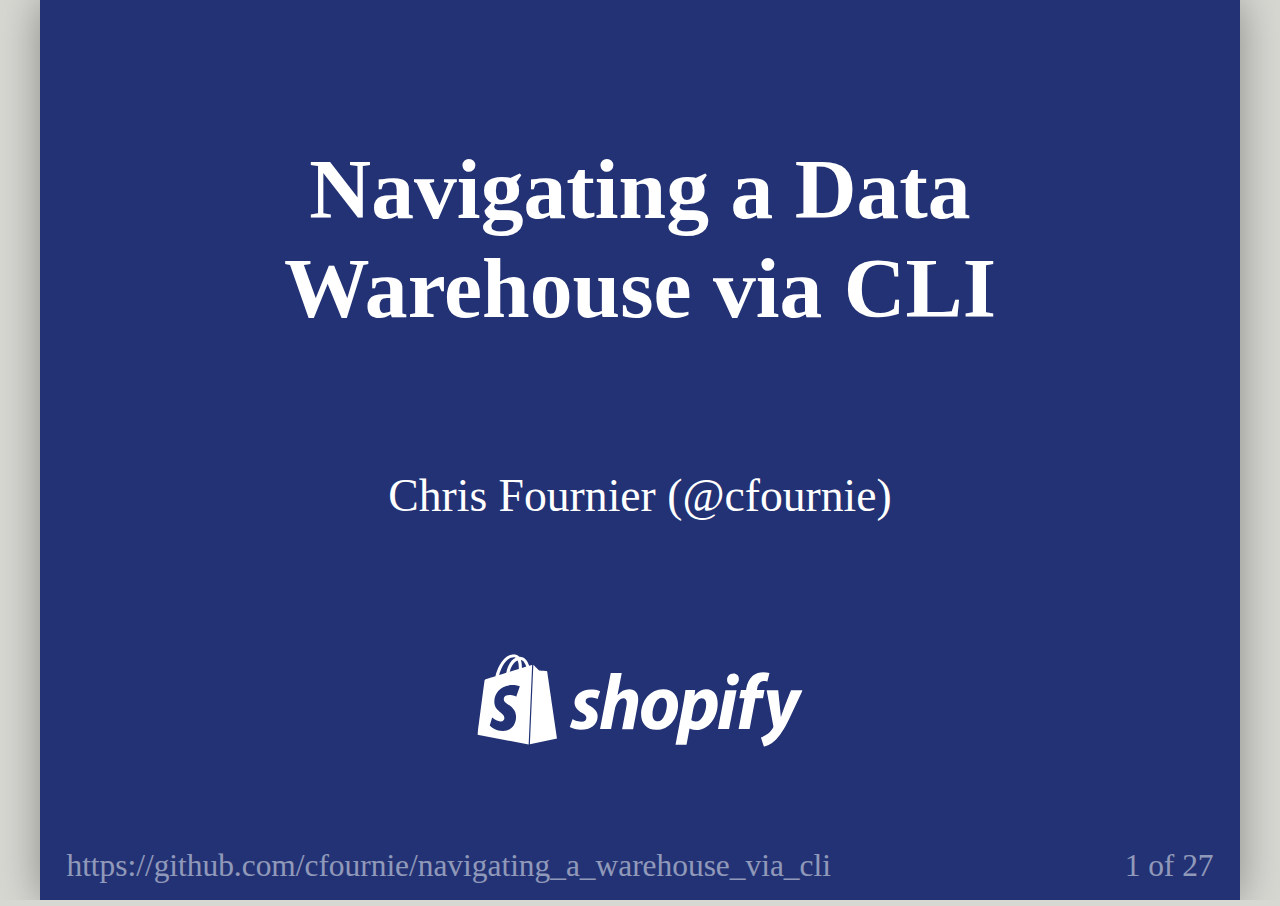
==== slides/slides.html @ d0359b07 "Move data warehouse line" ====
<!DOCTYPE html>
<html>
  <head>
    <title>Title</title>
    <meta charset="utf-8">
    <style>
      body {
        font-family: 'Roboto';
      }
      h1, h2, h3 {
        font-family: 'Roboto';
        font-weight: bold;
        color: #FFFFFF;
      }
      .remark-code, .remark-inline-code { font-family: 'Ubuntu Mono'; }
      .remark-code {
        font-size:0.8em;
      }
      .remark-slide-content {
        background-color: #223274;
        color: #FFFFFF;
        background-size: auto 100%;
        font-size: 2.7em;
        padding: 1em 2em 1em 2em;
      }
      .remark-slide-content h3 {
        font-size: 1em;
      }
      .remark-slide-content h2 {
        font-size: 1.2em;
      }
      .remark-slide-content h1 {
        font-size: 1.5em;
      }      
      .remark-slide-content a {
        color: #FFFFFF;
      }
      .remark-slide-container {
      visibility: hidden;
          display: initial;
      }
      .remark-visible {
          visibility: visible;
      }
      em {
        color: #fb8b8a;
        font-style:normal;
      }
      .statistic {
        font-size: 2em;
        font-weight: bold;
        color: #44bebf;
      }
      .footer {
        position: absolute;
        bottom: 12px;
        left: 20px;
        opacity: .5;
        font-size: 0.55em;
      }
      .remark-slide-number {
        font-size: 0.55em;
      }
      td, th {
        padding: 0 6pt;
      }
    </style>

    <link rel="stylesheet" href="./mermaid.dark.css">
  </head>
  <body>
    <textarea id="source">

layout: true
class: center, middle


<div class="footer"><code>https://github.com/cfournie/navigating_a_warehouse_via_cli</code></div>


---


# Navigating a Data Warehouse via CLI
<br>
<span style="font-size: 0.8em">Chris Fournier (@cfournie)</span>
<br><br><br>
<img src="./shopify_monotone_white.svg" height="70pt" />

???

Hi, I'm Chris Fournier, I work at Shopify, and I'm going to talk to you about some simple scripts we wrote to navigate our data warehouse and the UNIX tools that we combine them with to get the most out of them.

In case you haven't heard of Shopify...


---

background-color: #FFFFFF
background-image: url(./frontpage.png)
background-position: center
background-repeat: no-repeat


???

... we provide a platform for people to sell products online or in person.

And the specific team that I work on develops software for and maintains a data warehouse ...

---


## Data Warehouse

*Platform* to collect, store, analyze, and report on *data*

???

... or a platform used to collect, store, analyze, and report on data collected from our systems.

Our analysts use it to answer questions about the performance of Shopify as a business, our products, and our features.


---


<h3 style="margin: 0.5em 0 0.5em 0">Gross Merchandise Volume</h3>

<img src="./gmv.png" height="440pt" />

???

One example of a question that we try to answer for Shopify as a whole is:

"What is the total value of everything sold through our platform?"

Or Gross Merchandise Volume (GMV).

That's one of the metrics that we use as a company to gauge our success.

This is not a trivial number to calculate given the volume of orders and transactions that we process for our merchants and what we join this dataset against to be able to break this number down by payment gateway, industry, monthly recurring revenue, etc. In 2016 alone we had over $15 billion dollars worth of GMV and that's a lot of rows. We're also continuously processing data to keep these numbers up to date.

But from a broad technical perspective, how is this data processed?


Sources:
https://www.slideshare.net/SolmazShahalizadeh/building-a-financial-data-warehouse-a-lesson-in-empathy
https://s2.q4cdn.com/024715446/files/doc_presentations/2017/11/Investor-Deck-Q3-2017.pdf


---
class: center, middle


## Batch jobs

### (E)xtract (T)ransform (L)oad

<div class="mermaid" margin>
graph LR
    A(Extract<br>Orders)-->C(Transform to<br>GMV per Shop)
    B(Extract<br>Transactions)-->C
    C-->D(Load to Database)
</div>

<br><br><br>


???

We predominantly run ETL jobs every few hours that:
  - Extract batches of data from operational systems (like MySQL)
  - Transform that extracted data into a datasets (for example "GMV per shop"), and then
  - Load that into a database for analysts to issue queries against and create reports upon

The batch jobs that we run in our warehouse are written mostly in Python on top of PySpark by our analysts (sometimes with the help of our engineers). The number of these batch jobs, their implementations, and whether a job reads a specific dataset or not changes frequently, making it difficult to keep an up to date picture of how everything works in ones head. How frequently do our jobs change?


---


## Development speed

.center[
<span style="float:left; font-size: 0.9em; width:50%">
<span class="statistic">1100+</span><br>
ETL jobs<br>(as of Nov 1017)
</span>

<span style="float:right; font-size: 0.9em; width:50%">
<span class="statistic">15.2</span><br>
Deploys per day<br>on avg (±8.6 std dev)
</span>
]

<br><br><br><br>



???

As of Nov this year we have over 1100+ job implementations, and on average we deploy about 15 different versions of these jobs per day.

The engineering team that I work on not only maintains the platform and frameworks that these jobs run on, but also helps our analysts maintain their jobs and the integrity of the data that they produce.

To help make sure that these jobs are working, and to see which jobs/datasets are affected by bugs that pop up, we need to be able to navigate this ever-changing set of jobs, their implementations, and the relationships between them to debug issues.

How do we do that?


---


background-color: #FFFFFF
background-image: url(./hue_workflow.png)
background-position: center
background-repeat: no-repeat


???

One way that we navigate our jobs is through a Django app called Hue. It's a very handy way to visualize groups of jobs (which we refer to as flows) and the jobs themselves.


---


background-color: #FFFFFF
background-image: url(./hue_workflows.png)
background-position: center
background-repeat: no-repeat

???

Hue can also show lists of jobs that are completed or being run by our scheduler, Oozie.

One downside to using Hue is that we can't search by all of our job metadata, like where a job reads/writes, which team maintains it, how often it runs, what resources it uses, etc. This is an obstacle when we're trying to explore our jobs, understand how they're related, and break them down by their properties to see if a bug applies to them or not.

So how can we gain access to more metadata to search through?


---

       
### Search YAML schedule definitions


<div style="margin: auto;width: 100%;font-size: 0.85em">
.left[
```yaml
gross-merchandise-volume-flow:
  frequency: 2h
  owner: team@example.com

  compute-gmv-job:
    resource_class: xxlarge
    executable: jobs/compute_gmv.py
    inputs:
      - /data/raw/orders/
      - /data/raw/transactions/
    output: /data/frontroom/gmv-facts/
  
  extract-orders-job:
    ...
```
]
</div>

???

Well, the metadata that we use to schedule our jobs is all contained within YAML files in our git repository alongside the job implementations. These YAML files are at most 20 minutes newer than what's actually running in production, so they're a reliable approximation for the metadata in our scheduler. We can just search these YAML files to learn more about our jobs.

Here's an example of what that YAML looks like. This is the "gross-merchandise-volume-flow" group of jobs that I showed you a graph of earlier, it:
- Runs every 2 hours
- Has a team that owns it
- There's a "compute-gmv-job" job that:
  - Uses a lot of resources
  - Is implemented by a specific Python script
  - Takes "orders" and "transactions" as input, and
  - Outputs a dataset on GMV

There are other jobs that are part of this flow as well, for example the "extract-orders-job", and others not shown for brevity.

Using an editor we can browse this YAML to view metadata, but except for finding details for specific jobs and some basic aggregate statistics (like using your editor's "find" functionality and seeing the number of occurrences of something), there's not a lot of analytical power here, and remember that we have over 1100 jobs that consume each others outputs.

When we find a bug, they usually apply to a set of jobs that all share some similar properties. We need to be able to query our schedule to identify these similar jobs and then find all data that is produced directly or indirectly by them and fix both the jobs and sometimes their data.

YAML has the metadata that we want, but it's not lain out in an easy to consume way.


---


### Tables of metadata

<div style="font-size:0.6em">
.left[
Workflow (group)   | Freq. (h) | Job     | Resources | Etc.
--------------------- | ------------- | ------- | --------- | ---
abiding-poetry        |6  |comp            |small    | ...
abiding-poetry        |6  |defeated  |medium   |
abiding-poetry        |6  |kind-big             |xxlarge  |
abiding-poetry        |6  |load-com       |small    |
abiding-poetry        |6  |load-kind-big        |xlarge   |
abiding-poetry        |6  |swift-energy         |medium   |
confused-indy  |7  |eight         |small    |
confused-indy  |7  |load-eight    |small    |
confused-indy  |7  |load-two-orig    |small    |
confused-indy  |7  |luxury-med     |xlarge   |
]
</div>

<br><br><br>


???

What we really want is to view our job metadata as a table so that we can filter job rows by one or more columns to find the jobs and their datasets affected by a bug.


---


### Parse and print metadata

<div style="margin: auto;width: 100%">
.left[
```python
for flow in flows:
    for job in flow.jobs:
        print('\t'.join((
            flow.name,
            str(flow.frequency),
            job.name,
            job.resource_class.value,
            job.output
        )))
```
]
</div>


???

Thankfully, the YAML files that contain our metadata are in the same repository as our Python job implementations and scheduling code, so we can reuse our existing parsers and make a script to generate this table!

Let's just parse this schedule and print to the console one row of tab-separated values at a time.

I can't show you our actual schedule, but I can show you an automatically generated one, and you can visit the git repo at the bottom of these slides and follow along if you like. Here's a snippet from the `jobs.py` script.

First it iterates over each flow, or group of jobs, and then each job within. Then it prints the flow name, schedule frequency (in hours), the job name, resources it uses, and its output.

There's a lot of other metadata that we could print, like the owning team, job implementation file, inputs, etc. but I'm skipping that in this presentation for brevity.

This will print the information that I just showed you in the previous slide.

Note that I'm printing the flow name and frequency repeatedly, once for each of the flow's jobs. If this were a database table, it would be bad to design a denormalized table like this, but in the terminal, pre joining what could be two tables like this will make filtering jobs by properties that they inherit from flows easier. Denormalized tables are your friend on the CLI.

So, what does this table look like on the CLI?


---


???

```shell
python jobs.py
```

Not bad, but it's a little hard to distinguish the columns. Is there anything that can help us pretty-print this table?

We could change our Python script to format our columns with variable whitespace so that the table is nice and easy to read. There are some great libraries for formatting output like this, `tabulate` for example, but let's keep our script simple and just output tab-separated values. It's currently making an on-demand TSV file for us and writing it to stdout, there must be some UNIX tools that can take advantage of this.

Yes, yes there are, for example there's a handy little tool called `column` that we can use to format our whitespace for us. All we need to do is generate our output and then pipe it to the column program like so:

```shell
python jobs.py | column -t
```

And look at that, we have a nicely formatted table that we can look at!

But what was that piping wizardry that I just mentioned?

Pipes are the glue that UNIX-like operating systems (like OSX) provide you to combine programs together by passing output through them.


---


## What is piping?
.left[
```shell
python jobs2.py | column -t
```
]

<div class="mermaid">
graph LR
    A[<em><b>python jobs2.py</b></em><br>stdin=stdin<br>stdout=pipefile write]-->C(pipe file)
    C-->D[<em><b>column -t</b></em><br>stdin=pipefile read<br>stdout=stdout]
</div>

<span style="font-size:0.5em; opacity:0.5">
https://brandonwamboldt.ca/how-linux-pipes-work-under-the-hood-1518/
</span>

???

Here's the command that I just ran. It's generating tab-separated values and passing them directly to the column program which then prints them to `stdout` which we see in our terminal. This chaining is called a pipeline.

Roughly how this works is:
1. Bash creates a special in-memory pipe file in the pipe filesystem
2. Bash then forks twice to create two child processes, one for the python program and one for column program
3. Bash then sets python's stdout (where it writes output to) to the write end of the pipe file
4. Bash then sets column's stdin (where it reads input from) to the read end of that same pipe file
5. Both processes then start and run roughly in parallel writing and reading from that pipefile, blocking on write when the pipefile is full or blocking on read when it's empty,
6. Stopping usually when they're done writing or reading output.

This lets us create a very simple Python script that just creates raw tab-separated output that we can then pipe to other UNIX programs to massage into our desired forms. By keeping the output simple we don't make assumptions about output and don't narrow the possibilities of what we can use this output for; we do one thing and we do that well: create tab-separated metadata.

And the best part of all of this is that with pipelines, we get to spread work over multiple concurrent processes without writing any threading code ;)

Now all I've shown you so far is how to show a table. That's still not very useful for navigating our warehouse of 1100 jobs. What other UNIX tools are available to us and what can we use them for?


---


???

Well, for starters, if we want to throw some columns away, there's a tool called cut. We can use that to take our large table and narrow it down to just the flow name and job name columns:

```shell
python jobs.py | cut -f1 -f3
```

That's still just so-far a display-related tool, what about some real analytics, what about filtering?

How do we answer questions like:

"Which jobs use the large resource class?"

For that we can use a tool called "awk" to filter rows and only print them if they meet certain conditions, such as whether the 4th column contains the string "large".

```shell
python jobs.py | awk '$4 == "large"' | column -t
```

"grep" can also be used for filtering, but when you have variable-sized columns, "awk" is easier to work with.

Now that we have filtering, what about some aggregate statistics? Can we count? Yes we can, using the word count program to ask how many lines of filtered output that it sees.

"How many jobs use the large resource class?"

```shell
python jobs.py | awk '$4 == "large"' | wc -l
```

Some of those calls produced a lot of output and sometimes you're going to do something very expensive with that output later, so it would be helpful if we could just peek at a short bit of output. For that, we can use the "head" tool to just get the first 10 lines of output.

```shell
python broken_jobs.py | head
```

Uh oh! There's a garbled stack trace in there. What happened to our table!


---


## Piping to `head`

.left[
```shell
python jobs3.py | head
```
]

<div style="margin: auto;width: 100%; font-size: 0.85em">
.left[
```
Traceback (most recent call last):
  File "jobs3.py", line 13, in <module>
    job.output
BrokenPipeError: [Errno 32] Broken pipe
```
]
</div>

???

Getting rid of some of the output we can see that what we got was a `BrokenPipeError`.

That happened because `head` does something special. Head is reading from the pipe file all the output from the python script up until it sees 10 lines, and then it closes the read end of the pipe file.

But our Python script doesn't know that `head` has had enough and it still wants to write more output to the write end of the pipe file.

If the Python script tries to write output to that pipefile and the OS has closed it, then we get back from the OS an `EPIPE` error which Python wraps for us as a `BrokenPipeError`.

Thankfully though, the OS provides us a way to tell that we should stop writing.


---


## Handling SIGPIPE

<div style="margin: auto;width: 100%;font-size:0.9em">
.left[
```python
import signal

def handle_sigpipe(signum, frame):
    sys.stdout.close()
    sys.exit(0)

signal.signal(signal.SIGPIPE, handle_sigpipe)
```
]
</div>

???

When all file descriptors pointing to the read end of the pipe have been closed, our Python script is sent a signal called SIGPIPE, indicating that the pipe that we were writing to is closed and that we should stop writing to it.

All we need to do in our script is write and register a signal handler that closes the write end of our pipe file (stdout) and exits the program when we receive the SIGPIPE signal.

Now that we've fixed that, what other UNIX tools are there that can help us use these tables to find types of jobs?


---


???

There's a `sort` utility that we can use to sort text by entire rows or by columns which can even re-interpret text as numbers which we can use to answer:

"What are the most frequently-run jobs?"

```shell
python jobs.py | cut -f1-3 | sort -k2n | head
```


There's also a `uniq` utility that can take sorted output and filter out duplicates which we can use to answer:

"Which resource classes are used in the schedule?"

To do that we can use cut to narrow down the output to the column that we're interested in, sort, and then use uniq.

```shell
python jobs.py | cut -f4 | sort | uniq
```

Neat, they're all used, that wasn't incredibly useful, but how frequently are they used? Uniq has that covered as well, with one flag, we can also ask for counts of duplicates in a column.

```shell
python jobs.py | cut -f4 | sort | uniq -c
```

Both uniq and sort are useful on their own, but where they really shine is in an application that I'll show you next.


---


<h3 style="margin: 0.25em 0 0.5em 0">Dataset dependencies & paths</h3>

<div class="mermaid">
graph LR
    A(/data/orders)-->C(/data/gmv_per_shop)
    B(/data/transactions)-->C
    C-->D("gmv_per_shop@db")
</div>

<div style="margin: auto;font-size:0.8em">
.left[
Start                | End
-------------------- | --------------
`/data/orders`       | `/data/gmv_per_shop`
`/data/orders`       | `gmv_per_shop@db`
`/data/transactions` | `/data/gmv_per_shop`
`/data/transactions` | `gmv_per_shop@db`
`/data/gmv_facts`    | `gmv_per_shop@db`
]
</div>

???

Before I delve into that application though, I want to talk about another type of table that we can generate.

So far we've been filtering a table of jobs, but these jobs have output datasets and those outputs are often consumed by other "downstream jobs" that produce their own output datasets.

For example, as shown in this graph, "Raw Orders" and "Raw Transactions" datasets feed into the "GMV per Shop" dataset, which is downstream of both of these raw datasets.

Graphs like this are useful because we can use them to assess the impact that a mistake in producing one of our datasets would have on our other datasets. For example if we accidentally miss some "Raw Orders", there are two downstream datasets either directly or indirectly that would also be affected. If only "GMV per Shop" was affected, then we only have a single database to worry about.

We can represent these relationships this in a tabular form with one row per path through the graph using path starts and ends as columns. That generates a lot of rows, but it allows us to capture not only direct dependencies, but indirect ones as well.


---


#### What's *downstream* of a *bad dataset*?

<div style="margin: auto;font-size:0.75em">
.left[
Start                    | End
------------------------ | --------------
`/data/raw/orders`       | `/data/gmv_per_shop`
`/data/raw/orders`       | `gmv_per_shop@database`
`/data/raw/transactions` | `/data/gmv_per_shop`
`/data/raw/transactions` | `gmv_per_shop@database`
`/data/gmv_facts`        | `gmv_per_shop@database`
]
</div>


<div style="margin: auto;width: 100%;font-size:1em">
.left[
```shell
python downstream.py | awk '$1 == "bad"'
```
]
</div>
<br>


???

From a table of path starts and ends, we could then use `awk` to ask:

"Which datasets are downstream of this bad dataset?"

This would filter all rows (or paths) that have a "start" equal to the bad dataset, giving us all affected downstream datasets in the "end" column.

Now let's imagine a more alarming scenario than just a single bad dataset. What if we had many bad datasets all at once? What if we had a bug and we first had to figure out which jobs the bug applies to of our 1100 datasets and then which datasets are downstream of those bad jobs?


---


#### What is downstream of this *list* of bad datasets?
<div style="margin: auto;width: 100%;font-size: 1em">
.left[

```shell
python jobs.py
  | awk '$2 < 7 && $4 == "small"'
  > bad

python downstream.py > downstream
```
]
</div>

???

As an example, let's say that we accidentally added a bug in our software where when we don't have a lot of memory and we run frequently enough our jobs lose data. Let's also say that we've narrowed down the bug to the "small" resource class jobs that run more frequently than 7 hours.

Using "awk" we can filter our table to show just jobs that match those two conditions.

That gives us a list of bad jobs and their datasets, but it doesn't tell us what it downstream of all of those bad datasets. We need to join this bad dataset list against the list of downstream paths.

Is there a UNIX tool that can do this for us?


---


<h4 style="margin: 0.4em 0 0.4em 0">*`join`* two files</h4>
<div style="margin: auto;width: 50%; font-size:0.9em">
<div style="float: left;width: 40%">
.left[
```
a
b
c
```
]
</div>

<div style="float: right;width: 50%">
.left[
```
a	1
b	2
b	3
d	4
```
]
</div>
</div>

<br><br><br>

<div style="margin: auto;width: 70%; font-size:0.9em">
.left[
```shell
join -1 1 -2 1 file_a file_b
```
]
</div>

<div style="margin: auto;width: 20%;font-size:0.9em">
.left[
```
a 1
b 2
b 3
```
]
</div>


???

Yes, yes there is!

We can use the `join` command to perform an equality join between two files.  It's very simple and requires that your data is pre-sorted by the column that you want to join on.

It produces one row for each pair of lines that have a matching column in the two files.

For example, we can take these two files at the top here and join them on the first column of each file to produce the result below:

- `a` is in both files, so join emits a row `a 1`, then
- `b` is in both files, so join emits a row `b 2`, then
- `b` is in the second file again, so join also emits a row `b 3`,
- `c` is only in one file so we don't emit a row, and
- `d` is only in one file so we also don't emit a row for it.

If instead of letters and numbers we had bad datasets in the left file and paths in right, we could join these together and get a table with two columns: bad datasets and each dataset downstream of them.

So let's do that!


---


???

First let's get a sorted list of bad datasets:

```shell
python jobs.py | column -t
python jobs.py | awk '$2 < 7 && $4 == "small"'
python jobs.py | awk '$2 < 7 && $4 == "small"' > a
cut -f5 a | sort > b
column -t b
wc -l b
```

Next, let's get a sorted list of all path starts and ends:

```shell
python downstream.py | head | column -t
python downstream.py | sort -k1 > c
head c
```

Finally, let's join these two datasets together on the first column:
```shell
join -1 1 -2 1 -t $'\t' b c > joined
head joined
```

Now we have a list of all of the datasets downstream of the bad ones! There are duplicates though, because two bad datasets could affect the same dataset, so let's filter those out and combine them with the bad datasets to get a total list of everything that we need to worry about.

```shell
cut -f2 joined > d
sort b d | uniq > affected
wc -l affected
wc -l b
python jobs.py | wc -l
python -c 'print(504 / 590)'
```

And there you have it, a way to generate metadata tables about jobs/datasets and how to use UNIX tools to filter and join them to answer real questions about a data warehouse.


---


## How to trace bad data
<div style="font-size:0.85em">
.left[
1. Find *bad jobs/outputs*
  - Find properties describing a bug
  - Filter *metadata tables* for affected jobs<br><br>
2. Find *affected* downstream outputs
  - Join affected job outputs to *tables of paths* to get downstream
]
</div>
<br>

???


What I showed you here was an artificial scenario, but all of the principles are the same in the version of these scripts that we use day to day. We find bad datasets and join them against a list of everything downstream of them to figure our what needs to be fixed.

This strategy of of filtering metadata to find jobs that are affected by a bug has proven invaluable. We've used it to assess the impact of a variety of bugs, including one where:

- When jobs read and filter Parquet files by time we truncated our millisecond-level precision timestamps to the nearest second, losing up to ~2s of data on every read.
- Another where jobs reading some MySQL databases were missing rows because they weren't configured to read from two newly added shards.
- And another where we look for jobs reading certain Kafka topics because those topics contained duplicates after MirrorMaker was erroneously configured to mirror to the same cluster that it read from. Oops.

This metadata-search strategy does generate false positives, but when tracing bad data, it's better to rebuild a false positive than leave behind a true positive that will continue to provide bad data to downstream jobs.

And in all of these situations, using this strategy and having scripts to generate up to date tables has saved us countless minutes or even hours because we were prepared when PagerDuty woke us up at midnight with standardized tables to parse and replicable results.

Before we had these tools, people were trying to write bespoke Python scripts in the middle of the night and coming up with conflicting results. Now, thanks to these tools, repropducible impact analysis is a breeze (and fun)!


---


### UNIX tools for tables
<div style="margin: auto;width: 85%; font-size:0.9em">
.left[
- *`head`* to truncate
- *`column -t`* to pretty-print
- *`grep`* and *`awk`* to filter
- *`wc -l`* to count
- *`sort`* to sort
- *`uniq`* to dedupe / count freqs. (*`-c`*)
- *`join`* to join sorted files
]
</div>
<br>

???

So to summarize, I showed you the benefit of making some simple scripts to output tables and then I showed you how to use them with these wonderful unix tools.

...

And there are so many more that I didn't discuss.

That's all the time that I have unfortunately,


Check out the repo link below if you want these slides or to play around with these scripts, and thanks for listening!


---


## Testing

.left[
- Move script code into modules
- Scripts produce parseable output
]


---


## Performance

.left[
- [`cProfile`](https://docs.python.org/3.6/library/profile.html)
- Use [generators](https://docs.python.org/3/howto/functional.html#generators) (speeds up `head`)
- Use [`pandas`](http://pandas.pydata.org/)
- Make expensive columns flags
  - `--expensive-col`
- cache output (e.g. [`joblib.memory`](https://pythonhosted.org/joblib/memory.html))
]


---


<br>
<br>
## Thanks for listening!
<br>
<img src="./shopify_monotone_white.svg" height="70pt" style="opacity:1" />


    </textarea>
    <link rel="stylesheet" href="tomorrow-night-blue.css">
    <script src="highlight.pack.js"></script>
    <script>hljs.initHighlightingOnLoad();</script>
    <script src="remark.min.js"></script>

    <script src="./mermaid.js"></script>
    <script>mermaid.initialize({
      startOnLoad:true,
      flowchart:{
        htmlLabels:true
      }
    });</script>
    
    <script>
      var slideshow = remark.create({
        // Set the slideshow display ratio
        // Default: '4:3'
        // Alternatives: '16:9', ...
        ratio: '4:3',
        //ratio: '16:9',

      highlightLanguage: 'python',
      highlightStyle: 'tomorrow-night-blue',
      highlightLines: true,
      
        // Navigation options
        navigation: {
          // Enable or disable navigating using scroll
          // Default: true
          // Alternatives: false
          scroll: true,

          // Enable or disable navigation using touch
          // Default: true
          // Alternatives: false
          touch: true,

          // Enable or disable navigation using click
          // Default: false
          // Alternatives: true
          click: false
        },

        // Customize slide number label, either using a format string..
        slideNumberFormat: 'Slide %current% of %total%',
        // .. or by using a format function
        slideNumberFormat: function (current, total) {
          return current + ' of ' + total;
        },

        // Enable or disable counting of incremental slides in the slide counting
        countIncrementalSlides: true
      }); 
    </script>
  </body>
</html>
---- slides/mermaid.dark.css ----
/* Flowchart variables */
/* Sequence Diagram variables */
/* Gantt chart variables */
.mermaid .label {
  color: #323D47;
}
.node rect,
.node circle,
.node ellipse,
.node polygon {
  fill: #FFFFFF;
  stroke: #D3D3D3;
  stroke-width: 1px;
}
.edgePath .path {
  stroke: lightgrey;
}
.edgeLabel {
  background-color: #e8e8e8;
}
.cluster rect {
  fill: #6D6D65 !important;
  rx: 4 !important;
  stroke: rgba(255, 255, 255, 0.25) !important;
  stroke-width: 1px !important;
}
.cluster text {
  fill: #F9FFFE;
}
.actor {
  stroke: #D3D3D3;
  fill: #FFFFFF;
}
text.actor {
  fill: black;
  stroke: none;
}
.actor-line {
  stroke: lightgrey;
}
.messageLine0 {
  stroke-width: 1.5;
  stroke-dasharray: "2 2";
  marker-end: "url(#arrowhead)";
  stroke: lightgrey;
}
.messageLine1 {
  stroke-width: 1.5;
  stroke-dasharray: "2 2";
  stroke: lightgrey;
}
#arrowhead {
  fill: lightgrey !important;
}
#crosshead path {
  fill: lightgrey !important;
  stroke: lightgrey !important;
}
.messageText {
  fill: lightgrey;
  stroke: none;
}
.labelBox {
  stroke: #D3D3D3;
  fill: #FFFFFF;
}
.labelText {
  fill: #323D47;
  stroke: none;
}
.loopText {
  fill: lightgrey;
  stroke: none;
}
.loopLine {
  stroke-width: 2;
  stroke-dasharray: "2 2";
  marker-end: "url(#arrowhead)";
  stroke: #D3D3D3;
}
.note {
  stroke: rgba(255, 255, 255, 0.25);
  fill: #fff5ad;
}
.noteText {
  fill: black;
  stroke: none;
  font-family: 'trebuchet ms', verdana, arial;
  font-size: 14px;
}
/** Section styling */
.section {
  stroke: none;
  opacity: 0.2;
}
.section0 {
  fill: rgba(255, 255, 255, 0.3);
}
.section2 {
  fill: #EAE8B9;
}
.section1,
.section3 {
  fill: white;
  opacity: 0.2;
}
.sectionTitle0 {
  fill: #F9FFFE;
}
.sectionTitle1 {
  fill: #F9FFFE;
}
.sectionTitle2 {
  fill: #F9FFFE;
}
.sectionTitle3 {
  fill: #F9FFFE;
}
.sectionTitle {
  text-anchor: start;
  font-size: 11px;
  text-height: 14px;
}
/* Grid and axis */
.grid .tick {
  stroke: rgba(255, 255, 255, 0.3);
  opacity: 0.3;
  shape-rendering: crispEdges;
}
.grid .tick text {
  fill: lightgrey;
  opacity: 0.5;
}
.grid path {
  stroke-width: 0;
}
/* Today line */
.today {
  fill: none;
  stroke: #DB5757;
  stroke-width: 2px;
}
/* Task styling */
/* Default task */
.task {
  stroke-width: 1;
}
.taskText {
  text-anchor: middle;
  font-size: 11px;
}
.taskTextOutsideRight {
  fill: #323D47;
  text-anchor: start;
  font-size: 11px;
}
.taskTextOutsideLeft {
  fill: #323D47;
  text-anchor: end;
  font-size: 11px;
}
/* Specific task settings for the sections*/
.taskText0,
.taskText1,
.taskText2,
.taskText3 {
  fill: #323D47;
}
.task0,
.task1,
.task2,
.task3 {
  fill: #FFFFFF;
  stroke: rgba(255, 255, 255, 0.5);
}
.taskTextOutside0,
.taskTextOutside2 {
  fill: lightgrey;
}
.taskTextOutside1,
.taskTextOutside3 {
  fill: lightgrey;
}
/* Active task */
.active0,
.active1,
.active2,
.active3 {
  fill: #D3D3D3;
  stroke: rgba(255, 255, 255, 0.5);
}
.activeText0,
.activeText1,
.activeText2,
.activeText3 {
  fill: #323D47 !important;
}
/* Completed task */
.done0,
.done1,
.done2,
.done3 {
  fill: lightgrey;
}
.doneText0,
.doneText1,
.doneText2,
.doneText3 {
  fill: #323D47 !important;
}
/* Tasks on the critical line */
.crit0,
.crit1,
.crit2,
.crit3 {
  stroke: #E83737;
  fill: #E83737;
  stroke-width: 2;
}
.activeCrit0,
.activeCrit1,
.activeCrit2,
.activeCrit3 {
  stroke: #E83737;
  fill: #D3D3D3;
  stroke-width: 2;
}
.doneCrit0,
.doneCrit1,
.doneCrit2,
.doneCrit3 {
  stroke: #E83737;
  fill: lightgrey;
  stroke-width: 1;
  cursor: pointer;
  shape-rendering: crispEdges;
}
.doneCritText0,
.doneCritText1,
.doneCritText2,
.doneCritText3 {
  fill: lightgrey !important;
}
.activeCritText0,
.activeCritText1,
.activeCritText2,
.activeCritText3 {
  fill: #323D47 !important;
}
.titleText {
  text-anchor: middle;
  font-size: 18px;
  fill: lightgrey;
}
/*


*/
.node text {
  font-family: 'trebuchet ms', verdana, arial;
  font-size: 14px;
}
div.mermaidTooltip {
  position: absolute;
  text-align: center;
  max-width: 200px;
  padding: 2px;
  font-family: 'trebuchet ms', verdana, arial;
  font-size: 12px;
  background: #6D6D65;
  border: 1px solid rgba(255, 255, 255, 0.25);
  border-radius: 2px;
  pointer-events: none;
  z-index: 100;
}
---- slides/tomorrow-night-blue.css ----
/* Tomorrow Night Blue Theme */
/* http://jmblog.github.com/color-themes-for-google-code-highlightjs */
/* Original theme - https://github.com/chriskempson/tomorrow-theme */
/* http://jmblog.github.com/color-themes-for-google-code-highlightjs */

/* Tomorrow Comment */
.hljs-comment,
.hljs-quote {
  color: #7285b7;
}

/* Tomorrow Red */
.hljs-variable,
.hljs-template-variable,
.hljs-tag,
.hljs-name,
.hljs-selector-id,
.hljs-selector-class,
.hljs-regexp,
.hljs-deletion {
  color: #ff9da4;
}

/* Tomorrow Orange */
.hljs-number,
.hljs-built_in,
.hljs-builtin-name,
.hljs-literal,
.hljs-type,
.hljs-params,
.hljs-meta,
.hljs-link {
  color: #ffc58f;
}

/* Tomorrow Yellow */
.hljs-attribute {
  color: #ffeead;
}

/* Tomorrow Green */
.hljs-string,
.hljs-symbol,
.hljs-bullet,
.hljs-addition {
  color: #d1f1a9;
}

/* Tomorrow Blue */
.hljs-title,
.hljs-section {
  color: #bbdaff;
}

/* Tomorrow Purple */
.hljs-keyword,
.hljs-selector-tag {
  color: #ebbbff;
}

.hljs {
  display: block;
  overflow-x: auto;
  background: #002451;
  color: white;
  padding: 0.5em;
}

.hljs-emphasis {
  font-style: italic;
}

.hljs-strong {
  font-weight: bold;
}
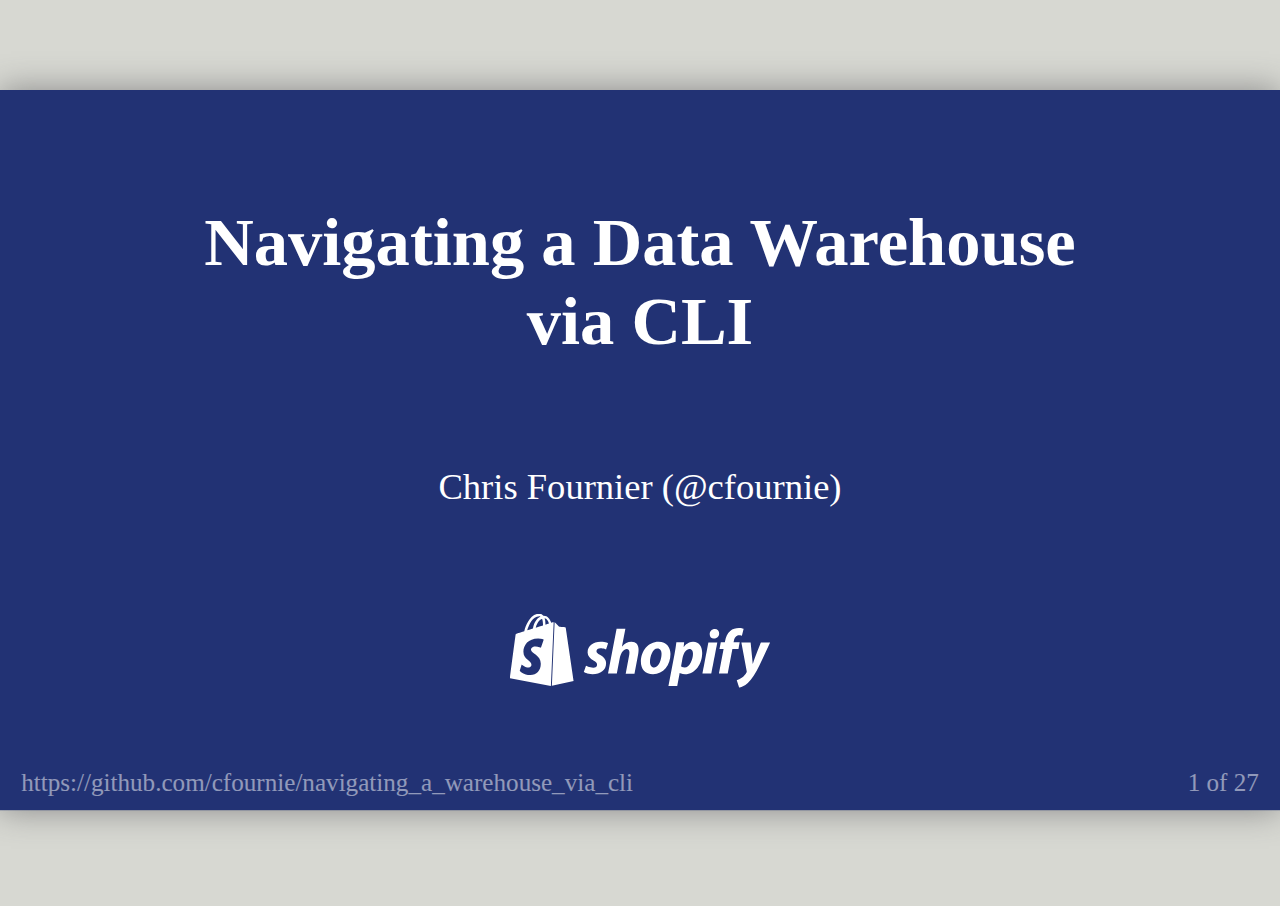
==== commit 5b44c0a4: "Adjust for 16:9" ====
--- a/slides/slides.html
+++ b/slides/slides.html
@@ -81,7 +81,7 @@
 ---
 
 
-# Navigating a Data Warehouse via CLI
+# Navigating a Data Warehouse<br>via CLI
 <br>
 <span style="font-size: 0.8em">Chris Fournier (@cfournie)</span>
 <br><br><br>
@@ -184,7 +184,7 @@
 
 .center[
 <span style="float:left; font-size: 0.9em; width:50%">
-<span class="statistic">1100+</span><br>
+<span class="statistic">3000+</span><br>
 ETL jobs<br>(as of Nov 1017)
 </span>
 
@@ -200,7 +200,7 @@
 
 ???
 
-As of Nov this year we have over 1100+ job implementations, and on average we deploy about 15 different versions of these jobs per day.
+As of Nov this year we have over 3000+ job implementations, and on average we deploy about 15 different versions of these jobs per day.
 
 The engineering team that I work on not only maintains the platform and frameworks that these jobs run on, but also helps our analysts maintain their jobs and the integrity of the data that they produce.
 
@@ -246,7 +246,7 @@
 ### Search YAML schedule definitions
 
 
-<div style="margin: auto;width: 100%;font-size: 0.85em">
+<div style="margin: auto;width: 70%;font-size: 0.85em">
 .left[
 ```yaml
 gross-merchandise-volume-flow:
@@ -282,7 +282,7 @@
 
 There are other jobs that are part of this flow as well, for example the "extract-orders-job", and others not shown for brevity.
 
-Using an editor we can browse this YAML to view metadata, but except for finding details for specific jobs and some basic aggregate statistics (like using your editor's "find" functionality and seeing the number of occurrences of something), there's not a lot of analytical power here, and remember that we have over 1100 jobs that consume each others outputs.
+Using an editor we can browse this YAML to view metadata, but except for finding details for specific jobs and some basic aggregate statistics (like using your editor's "find" functionality and seeing the number of occurrences of something), there's not a lot of analytical power here, and remember that we have over 3000 jobs that consume each others outputs.
 
 When we find a bug, they usually apply to a set of jobs that all share some similar properties. We need to be able to query our schedule to identify these similar jobs and then find all data that is produced directly or indirectly by them and fix both the jobs and sometimes their data.
 
@@ -294,7 +294,7 @@
 
 ### Tables of metadata
 
-<div style="font-size:0.6em">
+<div style="font-size:0.6em;margin: auto;width: 70%;">
 .left[
 Workflow (group)   | Freq. (h) | Job     | Resources | Etc.
 --------------------- | ------------- | ------- | --------- | ---
@@ -324,7 +324,7 @@
 
 ### Parse and print metadata
 
-<div style="margin: auto;width: 100%">
+<div style="margin: auto;width: 70%">
 .left[
 ```python
 for flow in flows:
@@ -390,11 +390,13 @@
 
 
 ## What is piping?
+<div style="margin: auto;width:50%;">
 .left[
 ```shell
 python jobs2.py | column -t
 ```
 ]
+</div>
 
 <div class="mermaid">
 graph LR
@@ -422,7 +424,7 @@
 
 And the best part of all of this is that with pipelines, we get to spread work over multiple concurrent processes without writing any threading code ;)
 
-Now all I've shown you so far is how to show a table. That's still not very useful for navigating our warehouse of 1100 jobs. What other UNIX tools are available to us and what can we use them for?
+Now all I've shown you so far is how to show a table. That's still not very useful for navigating our warehouse of 3000 jobs. What other UNIX tools are available to us and what can we use them for?
 
 
 ---
@@ -472,13 +474,13 @@
 
 ## Piping to `head`
 
+<div style="margin: auto;width:70%;">
 .left[
 ```shell
 python jobs3.py | head
 ```
 ]
 
-<div style="margin: auto;width: 100%; font-size: 0.85em">
 .left[
 ```
 Traceback (most recent call last):
@@ -507,7 +509,7 @@
 
 ## Handling SIGPIPE
 
-<div style="margin: auto;width: 100%;font-size:0.9em">
+<div style="margin: auto;width: 80%;font-size:0.9em">
 .left[
 ```python
 import signal
@@ -575,7 +577,7 @@
     C-->D("gmv_per_shop@db")
 </div>
 
-<div style="margin: auto;font-size:0.8em">
+<div style="margin: auto;font-size:0.8em;width:65%">
 .left[
 Start                | End
 -------------------- | --------------
@@ -605,6 +607,8 @@
 
 #### What's *downstream* of a *bad dataset*?
 
+
+<div style="margin: auto;width: 70%;">
 <div style="margin: auto;font-size:0.75em">
 .left[
 Start                    | End
@@ -617,8 +621,6 @@
 ]
 </div>
 
-
-<div style="margin: auto;width: 100%;font-size:1em">
 .left[
 ```shell
 python downstream.py | awk '$1 == "bad"'
@@ -636,20 +638,18 @@
 
 This would filter all rows (or paths) that have a "start" equal to the bad dataset, giving us all affected downstream datasets in the "end" column.
 
-Now let's imagine a more alarming scenario than just a single bad dataset. What if we had many bad datasets all at once? What if we had a bug and we first had to figure out which jobs the bug applies to of our 1100 datasets and then which datasets are downstream of those bad jobs?
+Now let's imagine a more alarming scenario than just a single bad dataset. What if we had many bad datasets all at once? What if we had a bug and we first had to figure out which jobs the bug applies to of our 3000 datasets and then which datasets are downstream of those bad jobs?
 
 
 ---
 
 
 #### What is downstream of this *list* of bad datasets?
-<div style="margin: auto;width: 100%;font-size: 1em">
-.left[
-
-```shell
-python jobs.py
-  | awk '$2 < 7 && $4 == "small"'
-  > bad
+<div style="margin: auto;width: 95%;font-size: 1em">
+.left[
+
+```shell
+python jobs.py | awk '$2 < 7 && $4 == "small"' > bad
 
 python downstream.py > downstream
 ```
@@ -748,7 +748,7 @@
 python jobs.py | awk '$2 < 7 && $4 == "small"'
 python jobs.py | awk '$2 < 7 && $4 == "small"' > a
 cut -f5 a | sort > b
-column -t b
+head b
 wc -l b
 ```
 
@@ -784,7 +784,7 @@
 
 
 ## How to trace bad data
-<div style="font-size:0.85em">
+<div style="font-size:0.85em;margin: auto;width:78%">
 .left[
 1. Find *bad jobs/outputs*
   - Find properties describing a bug
@@ -800,13 +800,13 @@
 
 What I showed you here was an artificial scenario, but all of the principles are the same in the version of these scripts that we use day to day. We find bad datasets and join them against a list of everything downstream of them to figure our what needs to be fixed.
 
-This strategy of of filtering metadata to find jobs that are affected by a bug has proven invaluable. We've used it to assess the impact of a variety of bugs, including one where:
-
-- When jobs read and filter Parquet files by time we truncated our millisecond-level precision timestamps to the nearest second, losing up to ~2s of data on every read.
-- Another where jobs reading some MySQL databases were missing rows because they weren't configured to read from two newly added shards.
-- And another where we look for jobs reading certain Kafka topics because those topics contained duplicates after MirrorMaker was erroneously configured to mirror to the same cluster that it read from. Oops.
-
-This metadata-search strategy does generate false positives, but when tracing bad data, it's better to rebuild a false positive than leave behind a true positive that will continue to provide bad data to downstream jobs.
+This strategy of filtering metadata to find jobs that are affected by a bug has proven invaluable. We've used it to assess the impact of a variety of bugs, including:
+
+- A bug where only jobs that read and filtered Parquet files by time were truncating our millisecond-level precision timestamps to the nearest second, losing up to ~2s of data on every read.
+- Another bug where only jobs reading specific MySQL databases were missing rows because they weren't configured to read from two newly added shards.
+- And another bug where jobs reading certain Kafka topics had to be rebuilt because those topics contained duplicates after MirrorMaker was erroneously configured to mirror to the same cluster that it read from. Oops.
+
+This metadata-search strategy does generate false positives, but when tracing bad data, it's better to rebuild a false positive than leave behind a false negative that will continue to provide bad data to downstream jobs.
 
 And in all of these situations, using this strategy and having scripts to generate up to date tables has saved us countless minutes or even hours because we were prepared when PagerDuty woke us up at midnight with standardized tables to parse and replicable results.
 
@@ -817,7 +817,7 @@
 
 
 ### UNIX tools for tables
-<div style="margin: auto;width: 85%; font-size:0.9em">
+<div style="margin: auto;width: 65%; font-size:0.9em">
 .left[
 - *`head`* to truncate
 - *`column -t`* to pretty-print
@@ -849,10 +849,12 @@
 
 ## Testing
 
+<div style="margin: auto;width: 65%; font-size:0.9em">
 .left[
 - Move script code into modules
 - Scripts produce parseable output
 ]
+</div>
 
 
 ---
@@ -860,14 +862,16 @@
 
 ## Performance
 
+<div style="margin: auto;width: 65%; font-size:0.9em">
 .left[
 - [`cProfile`](https://docs.python.org/3.6/library/profile.html)
 - Use [generators](https://docs.python.org/3/howto/functional.html#generators) (speeds up `head`)
-- Use [`pandas`](http://pandas.pydata.org/)
+- Use [`pandas`](http://pandas.pydata.org/) (and [`numpy`](http://www.numpy.org/))
 - Make expensive columns flags
   - `--expensive-col`
-- cache output (e.g. [`joblib.memory`](https://pythonhosted.org/joblib/memory.html))
-]
+- Cache output (e.g. [`joblib.memory`](https://pythonhosted.org/joblib/memory.html))
+]
+</div>
 
 
 ---
@@ -899,8 +903,8 @@
         // Set the slideshow display ratio
         // Default: '4:3'
         // Alternatives: '16:9', ...
-        ratio: '4:3',
-        //ratio: '16:9',
+        //ratio: '4:3',
+        ratio: '16:9',
 
       highlightLanguage: 'python',
       highlightStyle: 'tomorrow-night-blue',
